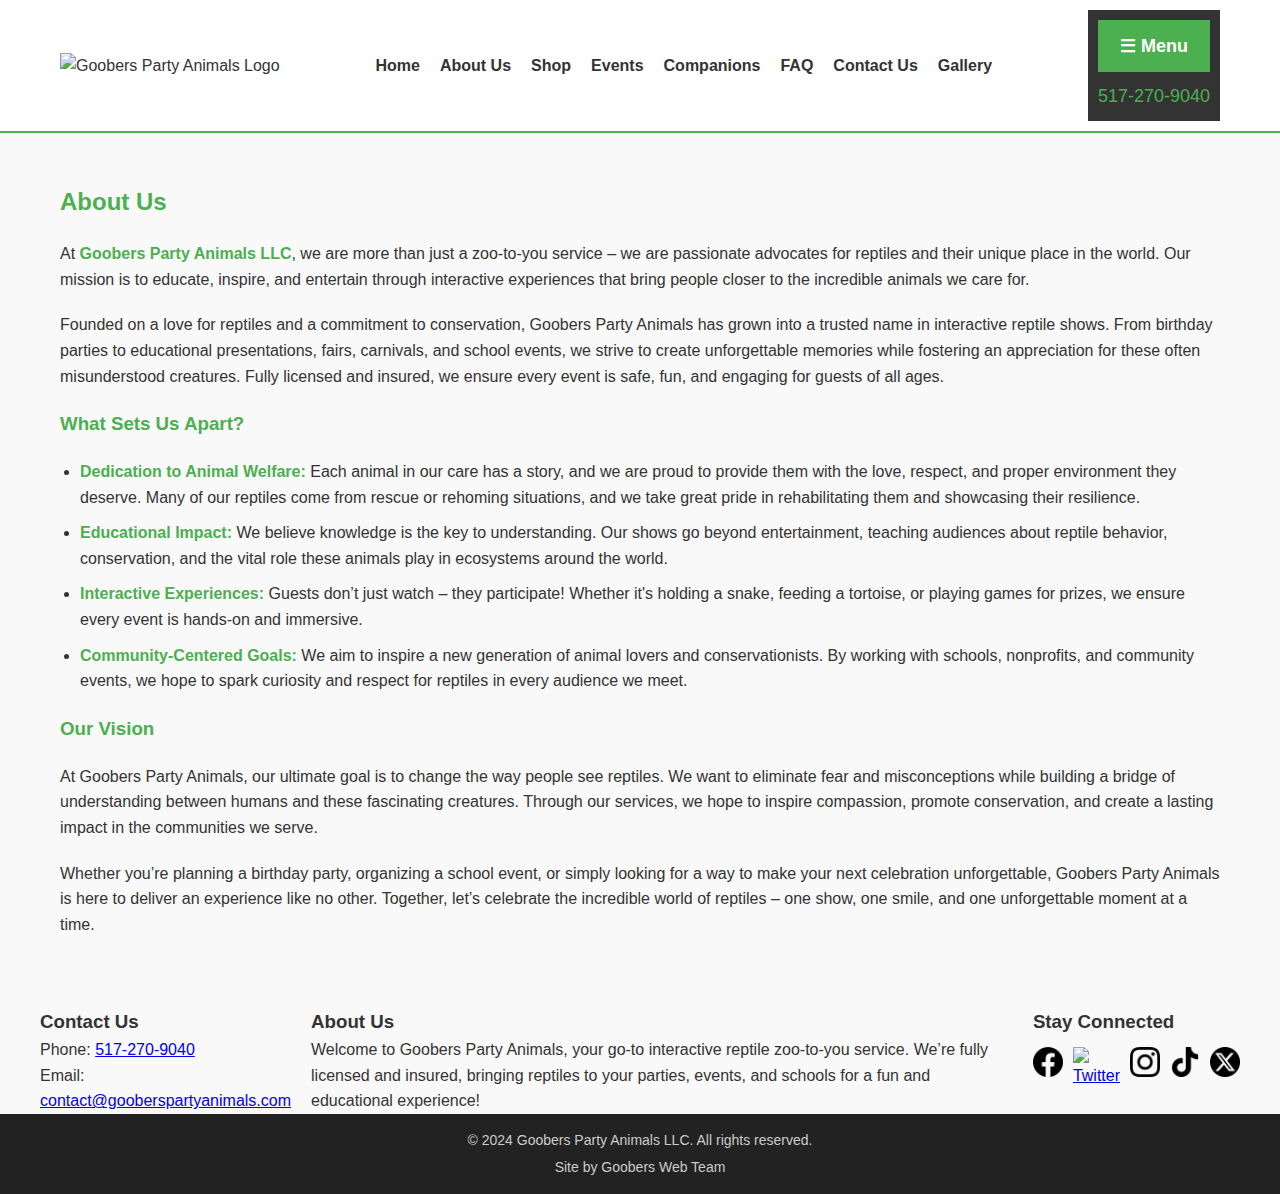
==== about.html @ 2cecf3d5 "Mobile navigation update" ====
<!DOCTYPE html>
<html lang="en">
<head>
  <meta charset="UTF-8">
  <meta name="viewport" content="width=device-width, initial-scale=1.0">
  <title>Goobers Party Animals</title>
  <link rel="stylesheet" href="assets/css/styles.css">
</head>
<body>

  <!-- Header Section -->
<header>
  <div class="container"> <!-- Open container for both desktop and mobile -->
    <div class="logo">
      <img src="assets/images/banner.png" alt="Goobers Party Animals Logo" class="banner">
    </div>
    <nav class="desktop-nav">
      <ul>
        <li><a href="index.html">Home</a></li>
        <li><a href="about.html">About Us</a></li>
        <li><a href="shop.html">Shop</a></li>
        <li><a href="events.html">Events</a></li>
        <li><a href="companions.html">Companions</a></li>
        <li><a href="faq.html">FAQ</a></li>
        <li><a href="contact.html">Contact Us</a></li>
        <li><a href="gallery.html">Gallery</a></li>
      </ul>
    </nav>
    <!-- Mobile Navigation -->
	  <nav id="navigation" class="navigation">
		<button class="menu-button" onclick="toggleMenu()">☰ Menu</button>
		<ul id="menu" class="menu">
		  <li class="menu-item">
			<a href="index.html">Home</a>
		  </li>
		  <li class="menu-item">
			<a href="about.html">About</a>
		  </li>
		  <li class="menu-item">
			<a href="shop.html">Shop</a>
		  </li>
		  <li class="menu-item">
			<a href="events.html">Events</a>
		  </li>
		  <li class="menu-item">
			<a href="companions.html">Companions</a>
		  </li>
		  <li class="menu-item">
			<a href="faq.html">FAQ</a>
		  </li>
		  <li class="menu-item">
			<a href="contact.html">Contact Us</a>
		  </li>
		</ul>
		<div class="static-phone">
		  <p><a href="tel:517-270-9040">517-270-9040</a></p>
		</div>
	  </nav>
  </div> <!-- Close container here -->
</header>

  <!-- Main Content Section -->
  <main>
	<section id="about-us" class="about-section">
	  <div class="container">
		<h2>About Us</h2>
		<p>
		  At <strong>Goobers Party Animals LLC</strong>, we are more than just a zoo-to-you service – we are passionate advocates for reptiles and their unique place in the world. Our mission is to educate, inspire, and entertain through interactive experiences that bring people closer to the incredible animals we care for.
		</p>
		<p>
		  Founded on a love for reptiles and a commitment to conservation, Goobers Party Animals has grown into a trusted name in interactive reptile shows. From birthday parties to educational presentations, fairs, carnivals, and school events, we strive to create unforgettable memories while fostering an appreciation for these often misunderstood creatures. Fully licensed and insured, we ensure every event is safe, fun, and engaging for guests of all ages.
		</p>

		<h3>What Sets Us Apart?</h3>
		<ul>
		  <li>
			<strong>Dedication to Animal Welfare:</strong> Each animal in our care has a story, and we are proud to provide them with the love, respect, and proper environment they deserve. Many of our reptiles come from rescue or rehoming situations, and we take great pride in rehabilitating them and showcasing their resilience.
		  </li>
		  <li>
			<strong>Educational Impact:</strong> We believe knowledge is the key to understanding. Our shows go beyond entertainment, teaching audiences about reptile behavior, conservation, and the vital role these animals play in ecosystems around the world.
		  </li>
		  <li>
			<strong>Interactive Experiences:</strong> Guests don’t just watch – they participate! Whether it's holding a snake, feeding a tortoise, or playing games for prizes, we ensure every event is hands-on and immersive.
		  </li>
		  <li>
			<strong>Community-Centered Goals:</strong> We aim to inspire a new generation of animal lovers and conservationists. By working with schools, nonprofits, and community events, we hope to spark curiosity and respect for reptiles in every audience we meet.
		  </li>
		</ul>

		<h3>Our Vision</h3>
		<p>
		  At Goobers Party Animals, our ultimate goal is to change the way people see reptiles. We want to eliminate fear and misconceptions while building a bridge of understanding between humans and these fascinating creatures. Through our services, we hope to inspire compassion, promote conservation, and create a lasting impact in the communities we serve.
		</p>
		<p>
		  Whether you’re planning a birthday party, organizing a school event, or simply looking for a way to make your next celebration unforgettable, Goobers Party Animals is here to deliver an experience like no other. Together, let’s celebrate the incredible world of reptiles – one show, one smile, and one unforgettable moment at a time.
		</p>
	  </div>
	</section>
  </main>

  <!-- Footer Section -->
  <footer>
	<div class="footer-container">
      <!-- Contact Section -->
      <div class="footer-section">
        <h3>Contact Us</h3>
        <p>Phone: <a href="tel:517-270-9040">517-270-9040</a></p>
        <p>Email: <a href="mailto:contact@gooberspartyanimals.com">contact@gooberspartyanimals.com</a></p>
      </div>

      <!-- About Us Section -->
      <div class="footer-section">
        <h3>About Us</h3>
        <p>Welcome to Goobers Party Animals, your go-to interactive reptile zoo-to-you service. We’re fully licensed and insured, bringing reptiles to your parties, events, and schools for a fun and educational experience!</p>
      </div>

      <!-- Stay Connected Section -->
      <div class="footer-section">
        <h3>Stay Connected</h3>
        <div class="social-icons">
          <a href="https://www.facebook.com/yourpage" target="_blank"><img src="assets/icons/facebook-icon.png" alt="Facebook"></a>
          <a href="https://www.twitter.com/yourpage" target="_blank"><img src="assets/icons/twitter-icon.png" alt="Twitter"></a>
          <a href="https://www.instagram.com/yourpage" target="_blank"><img src="assets/icons/instagram-icon.png" alt="Instagram"></a>
          <a href="https://www.tiktok.com/@yourpage" target="_blank"><img src="assets/icons/tiktok-icon.png" alt="TikTok"></a>
          <a href="https://www.x.com/yourpage" target="_blank"><img src="assets/icons/x-icon.png" alt="X"></a>
        </div>
      </div>
    </div>

    <div class="footer-bottom">
      <p>&copy; 2024 Goobers Party Animals LLC. All rights reserved.</p>
      <p>Site by Goobers Web Team</p>
    </div>
  </footer>

  <script src="assets/js/scripts.js"></script>
</body>
</html>
---- assets/css/styles.css ----
/* Reset and Global Styles */
* {
  margin: 0;
  padding: 0;
  box-sizing: border-box;
  font-family: Arial, sans-serif;
}

body {
  background-color: #f9f9f9;
  color: #333;
  line-height: 1.6;
}

/* Container for Centered Content */
.container {
  max-width: 1200px;
  margin: 0 auto;
  padding: 0 20px;
}

/* Header Styling */
header {
  background-color: #fff;
  border-bottom: 2px solid #4CAF50;
  padding: 10px 0;
}

header .container {
  display: flex;
  align-items: center;
  justify-content: space-between;
}

.logo img {
  max-width: 80%; /* Logo takes 80% of mobile screen */
  max-width: 400px; /* Optional limit */
}

/* Desktop Navigation */
.desktop-nav ul {
  list-style: none;
  display: flex;
  gap: 20px;
}

.desktop-nav a {
  text-decoration: none;
  color: #333;
  font-weight: bold;
}

.desktop-nav a:hover {
  color: #4CAF50;
}









/* Mobile Navigation Styling */
.navigation {
  background-color: #333; /* Dark background for the menu */
  color: #fff;
  padding: 10px;
  position: relative;
}

.menu-button {
  font-size: 18px;
  background-color: #4CAF50; /* Goobers green */
  color: #fff;
  border: none;
  padding: 15px 20px;
  cursor: pointer;
  display: block;
  width: 100%;
  text-align: center;
  font-weight: bold;
}

.menu-button:hover {
  background-color: #45a049; /* Slightly darker green */
}

/* Dropdown Mobile Menu Styling */
.menu {
  display: none; /* Initially hidden */
  list-style: none;
  margin: 0;
  padding: 0;
  overflow: hidden;
  transition: max-height 0.3s ease; /* Smooth growth animation */
  max-height: 0; /* Hidden state */
}

.menu-item {
  border-bottom: 1px solid #555; /* Separator for items */
}

.menu-item a {
  display: block;
  color: #fff; /* Text color */
  text-decoration: none;
  padding: 10px 15px;
  font-size: 16px;
}

.menu-item a:hover {
  background-color: #4CAF50; /* Highlight background */
  color: #fff;
}

/* Static Phone Section */
.static-phone {
  text-align: center;
  margin-top: 10px;
  color: #4CAF50; /* Goobers green */
}

.static-phone a {
  font-size: 18px;
  color: #4CAF50;
  text-decoration: none;
}

.static-phone a:hover {
  text-decoration: underline;
}

/* Responsive Styles */
@media (max-width: 768px) {
  .desktop-nav {
    display: none; /* Hide desktop menu on mobile */
  }

  .menu {
    display: flex; /* Show menu on mobile */
    flex-direction: column;
  }

  .menu-item {
    text-align: center;
  }

  .menu-button {
    width: 100%; /* Full-width button */
  }
}






/* Footer Styling */
.dark-footer {
  background-color: #333; /* Dark gray background */
  color: #fff; /* White text */
  padding: 40px 0;
}

.footer-container {
  display: flex;
  justify-content: space-between; /* Space out columns */
  gap: 20px; /* Add spacing between columns */
  max-width: 1200px;
  margin: 0 auto; /* Center align */
}

.footer-column {
  flex: 1; /* Equal width for columns */
  min-width: 200px; /* Prevent columns from shrinking too small */
}

.footer-column h3 {
  color: #4CAF50; /* Goobers green theme */
  margin-bottom: 15px;
}

.footer-column p {
  margin: 0 0 10px; /* Add spacing between paragraphs */
  line-height: 1.6;
}

.footer-column a {
  color: #4CAF50; /* Goobers green theme */
  text-decoration: none;
}

.footer-column a:hover {
  text-decoration: underline;
}

/* Social Icons */
.social-icons {
  display: flex;
  gap: 10px;
  margin-top: 10px;
}

.social-icons a img {
  width: 30px; /* Icon size */
  height: 30px;
}

/* Footer Bottom */
.footer-bottom {
  background-color: #222; /* Slightly darker gray */
  color: #ccc;
  text-align: center;
  padding: 10px 0;
  font-size: 14px;
}

.footer-bottom p {
  margin: 5px 0;
}

.footer-bottom a {
  color: #4CAF50;
  text-decoration: none;
}

.footer-bottom a:hover {
  text-decoration: underline;
}

/* Responsive Styles */
@media (max-width: 768px) {
  .footer-container {
    flex-direction: column; /* Stack columns vertically */
    text-align: center; /* Center-align text */
  }

  .social-icons {
    justify-content: center; /* Center icons */
  }
}












/* Packages Section */
.packages-section {
  background-color: #f9f9f9;
  padding: 50px 20px;
  text-align: center;
}

.packages-section h2 {
  color: #4CAF50;
  margin-bottom: 20px;
}

.packages-section p {
  color: #333;
  margin-bottom: 20px;
}

/* Packages Container */
.packages-container {
  display: flex;
  flex-wrap: wrap;
  justify-content: center;
  gap: 20px;
}

/* Package Card */
.package-card {
  background-color: #fff;
  border: 1px solid #ddd;
  border-radius: 10px;
  padding: 20px;
  width: 300px;
  text-align: left;
  box-shadow: 0 4px 6px rgba(0, 0, 0, 0.1);
  position: relative;
}

.package-card h3 {
  color: #4CAF50;
  margin-bottom: 10px;
}

.package-card .price {
  font-size: 24px;
  font-weight: bold;
  color: #333;
  margin: 15px 0;
}

.package-card .book-now {
  background-color: #4CAF50;
  color: #fff;
  border: none;
  padding: 10px 15px;
  border-radius: 5px;
  cursor: pointer;
}

.package-card .book-now:hover {
  background-color: #45a049;
}

/* Highlight Popular Package */
.package-card.popular {
  border: 2px solid #4CAF50;
}

.package-card .badge {
  background-color: #4CAF50;
  color: #fff;
  position: absolute;
  top: -10px;
  left: -10px;
  padding: 5px 10px;
  font-size: 12px;
  font-weight: bold;
  border-radius: 5px;
}

/* Additional Info */
.additional-info {
  margin-top: 30px;
  text-align: left;
}

.additional-info h3 {
  color: #4CAF50;
}

.additional-info ul {
  list-style: disc;
  padding-left: 20px;
  margin-bottom: 20px;
}

.additional-info .note {
  font-size: 14px;
  color: #888;
  margin-bottom: 10px;
}

.additional-info a {
  color: #4CAF50;
  text-decoration: none;
}

.additional-info a:hover {
  text-decoration: underline;
}









/* Companions Section */
.companions-section {
  padding: 50px 20px;
  background-color: #f9f9f9;
  text-align: center;
}

.companions-section h2 {
  color: #4CAF50;
  margin-bottom: 20px;
}

.companions-section p {
  margin-bottom: 30px;
  color: #555;
}

/* Companions Grid */
.companions-grid {
  display: grid;
  grid-template-columns: repeat(auto-fit, minmax(300px, 1fr));
  gap: 20px;
}

/* Companion Card */
.companion-card {
  perspective: 1000px;
}

.card-inner {
  position: relative;
  width: 100%;
  padding-top: 100%; /* Ensures cards are square */
  transform-style: preserve-3d;
  transition: transform 0.6s;
}

.companion-card:hover .card-inner {
  transform: rotateY(180deg);
}

/* Card Front and Back */
.card-front, .card-back {
  position: absolute;
  top: 0;
  left: 0;
  right: 0;
  bottom: 0;
  backface-visibility: hidden;
  display: flex;
  flex-direction: column;
  align-items: center;
  justify-content: center;
  padding: 20px;
  border-radius: 10px;
  background-color: #fff;
  box-shadow: 0 4px 6px rgba(0, 0, 0, 0.1);
}

.card-front img {
  max-width: 100%;
  border-radius: 10px;
  margin-bottom: 15px;
}

.card-front h3, .card-back h3 {
  margin: 10px 0;
  color: #4CAF50;
}

.card-back {
  transform: rotateY(180deg);
}

.card-back p {
  font-size: 14px;
  color: #555;
  line-height: 1.5;
}




/* FAQ Section Styling */
.faq-section {
  padding: 50px 20px;
  background-color: #fff;
  color: #333;
}

.faq-section h2 {
  color: #4CAF50;
  text-align: center;
  margin-bottom: 30px;
}

.faq-item {
  margin-bottom: 20px;
  border-bottom: 1px solid #ddd;
  padding-bottom: 15px;
}

.faq-item h3 {
  color: #4CAF50;
  font-size: 18px;
  margin-bottom: 10px;
}

.faq-item p {
  font-size: 16px;
  line-height: 1.6;
}

.faq-item a {
  color: #4CAF50;
  text-decoration: none;
}

.faq-item a:hover {
  text-decoration: underline;
}




/* About Section */
.about-section {
  padding: 50px 20px;
  background-color: #f9f9f9;
  color: #333;
  line-height: 1.6;
}

.about-section h2, .about-section h3 {
  color: #4CAF50;
  margin-bottom: 20px;
}

.about-section p {
  margin-bottom: 20px;
  font-size: 16px;
}

.about-section ul {
  list-style-type: disc;
  padding-left: 20px;
  margin-bottom: 20px;
}

.about-section ul li {
  margin-bottom: 10px;
}

.about-section strong {
  color: #4CAF50;
}

.container {
  max-width: 1200px;
  margin: 0 auto;
  padding: 0 20px;
}
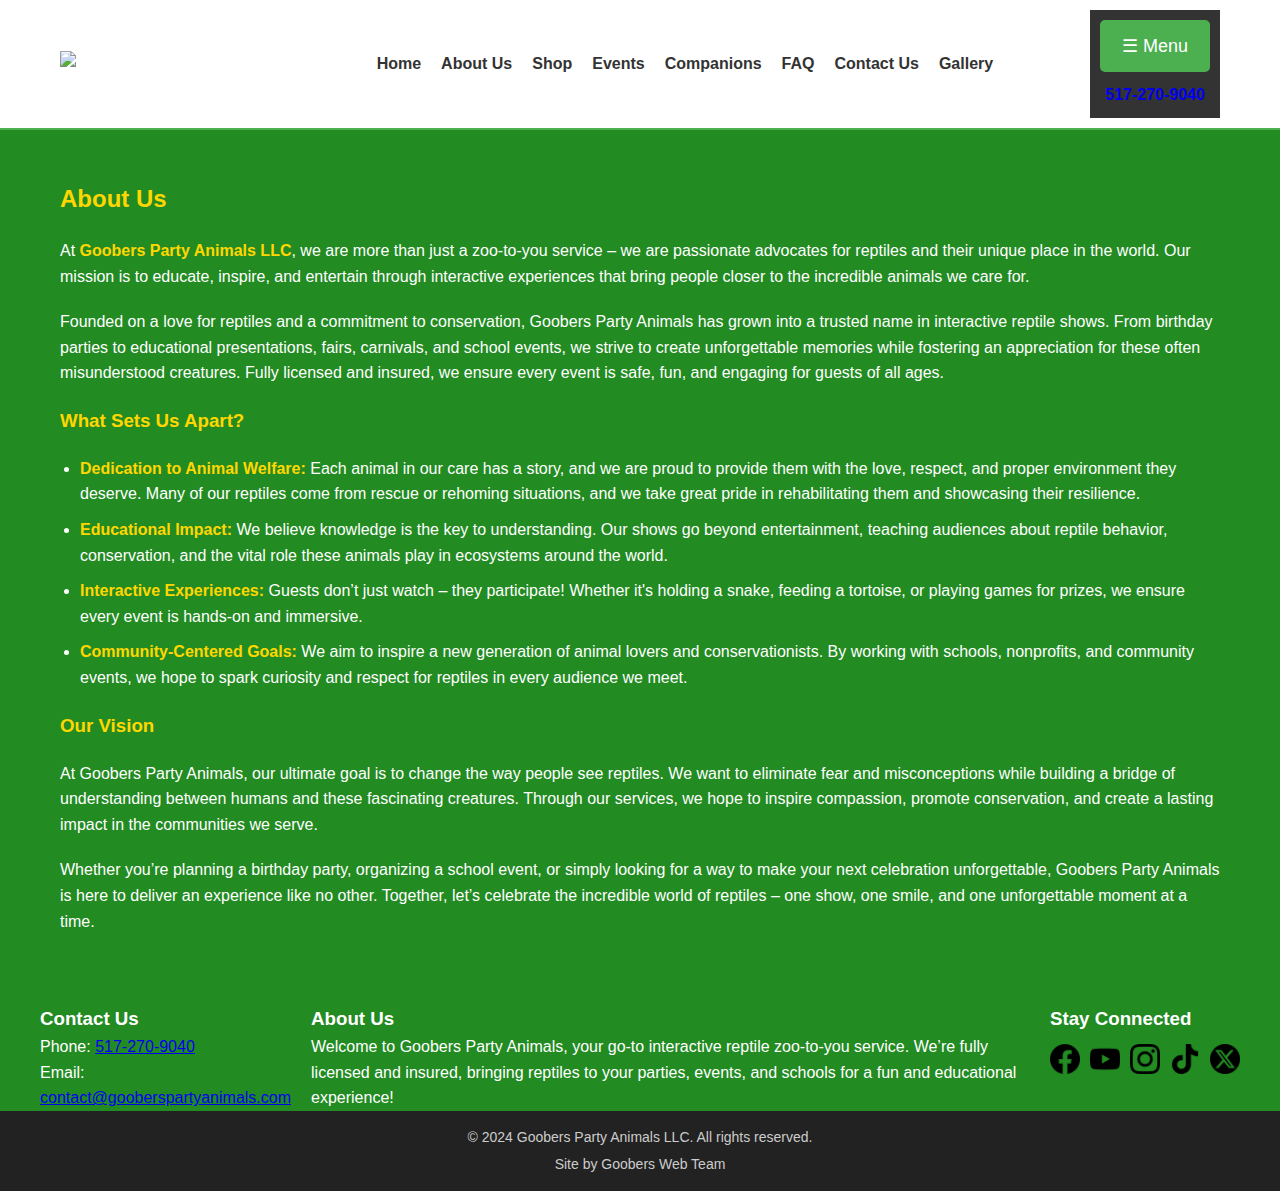
==== commit 7320166b: "updated youtube and removed extra button" ====
--- a/about.html
+++ b/about.html
@@ -119,7 +119,7 @@
         <h3>Stay Connected</h3>
         <div class="social-icons">
           <a href="https://www.facebook.com/yourpage" target="_blank"><img src="assets/icons/facebook-icon.png" alt="Facebook"></a>
-          <a href="https://www.twitter.com/yourpage" target="_blank"><img src="assets/icons/twitter-icon.png" alt="Twitter"></a>
+          <a href="https://www.youtube.com/yourpage" target="_blank"><img src="assets/icons/youtube-icon.png" alt="youtube"></a>
           <a href="https://www.instagram.com/yourpage" target="_blank"><img src="assets/icons/instagram-icon.png" alt="Instagram"></a>
           <a href="https://www.tiktok.com/@yourpage" target="_blank"><img src="assets/icons/tiktok-icon.png" alt="TikTok"></a>
           <a href="https://www.x.com/yourpage" target="_blank"><img src="assets/icons/x-icon.png" alt="X"></a>
--- a/assets/css/styles.css
+++ b/assets/css/styles.css
@@ -7,8 +7,8 @@
 }
 
 body {
-  background-color: #f9f9f9;
-  color: #333;
+  background-color: #228B22; /* Forest green background */
+  color: #fff; /* White text */
   line-height: 1.6;
 }
 
@@ -17,12 +17,13 @@
   max-width: 1200px;
   margin: 0 auto;
   padding: 0 20px;
+  background-color: transparent; /* Matches the body background */
 }
 
 /* Header Styling */
 header {
-  background-color: #fff;
-  border-bottom: 2px solid #4CAF50;
+  background-color: #fff; /* White header for contrast */
+  border-bottom: 2px solid #4CAF50; /* Green accent */
   padding: 10px 0;
 }
 
@@ -34,40 +35,58 @@
 
 .logo img {
   max-width: 80%; /* Logo takes 80% of mobile screen */
-  max-width: 400px; /* Optional limit */
+  max-width: 400px; /* Optional limit for desktop screens */
 }
 
 /* Desktop Navigation */
 .desktop-nav ul {
   list-style: none;
   display: flex;
-  gap: 20px;
+  gap: 20px; /* Space between menu items */
+  margin: 0;
 }
 
 .desktop-nav a {
   text-decoration: none;
-  color: #333;
+  color: #333; /* Neutral text color for contrast */
   font-weight: bold;
+  transition: color 0.3s ease; /* Smooth color transition */
 }
 
 .desktop-nav a:hover {
-  color: #4CAF50;
-}
-
-
-
-
-
-
-
-
-
-/* Mobile Navigation Styling */
+  color: #4CAF50; /* Goobers green theme on hover */
+}
+
+/* Mobile-Specific Adjustments */
+@media (max-width: 768px) {
+  header .container {
+    flex-direction: column; /* Stack logo and menu vertically */
+    align-items: center; /* Center align content */
+  }
+
+  .logo img {
+    max-width: 90%; /* Allow logo to expand slightly on smaller screens */
+  }
+
+  .desktop-nav {
+    display: none; /* Hide desktop navigation on mobile */
+  }
+}
+
+
+
+
+
+
+
+
+
+/* Mobile Navigation Styles */
 .navigation {
-  background-color: #333; /* Dark background for the menu */
-  color: #fff;
+  background-color: #333; /* Dark background */
   padding: 10px;
   position: relative;
+  color: #fff;
 }
 
 .menu-button {
@@ -76,56 +95,61 @@
   color: #fff;
   border: none;
   padding: 15px 20px;
+  text-align: center;
+  width: 100%; /* Full width for mobile */
   cursor: pointer;
-  display: block;
-  width: 100%;
-  text-align: center;
-  font-weight: bold;
+  border-radius: 5px; /* Rounded corners for a polished look */
 }
 
 .menu-button:hover {
-  background-color: #45a049; /* Slightly darker green */
-}
-
-/* Dropdown Mobile Menu Styling */
+  background-color: #45a049; /* Slightly darker green on hover */
+}
+
+/* Menu */
 .menu {
-  display: none; /* Initially hidden */
+  overflow: hidden; /* Required for smooth animation */
   list-style: none;
   margin: 0;
   padding: 0;
-  overflow: hidden;
-  transition: max-height 0.3s ease; /* Smooth growth animation */
-  max-height: 0; /* Hidden state */
+  max-height: 0; /* Initially collapsed */
+  transition: max-height 0.5s ease; /* Smooth expand/contract animation */
+  background-color: #f9f9f9; /* Light background */
+  box-shadow: 0 4px 6px rgba(0, 0, 0, 0.1); /* Subtle shadow for depth */
 }
 
 .menu-item {
-  border-bottom: 1px solid #555; /* Separator for items */
+  border-bottom: 1px solid #ccc;
+}
+
+.menu-item:last-child {
+  border-bottom: none; /* Remove border for the last item */
 }
 
 .menu-item a {
+  text-decoration: none;
+  color: #333;
+  padding: 10px;
   display: block;
-  color: #fff; /* Text color */
+  font-size: 16px;
+}
+
+.menu-item a:hover {
+  background-color: #4CAF50;
+  color: #fff;
+  border-radius: 5px; /* Rounded hover effect */
+}
+
+/* Static Phone Number */
+.static-phone {
+  margin-top: 10px;
+  text-align: center;
+  color: #4CAF50;
+  font-weight: bold;
+}
+
+.static-phone a {
   text-decoration: none;
-  padding: 10px 15px;
   font-size: 16px;
-}
-
-.menu-item a:hover {
-  background-color: #4CAF50; /* Highlight background */
-  color: #fff;
-}
-
-/* Static Phone Section */
-.static-phone {
-  text-align: center;
-  margin-top: 10px;
-  color: #4CAF50; /* Goobers green */
-}
-
-.static-phone a {
-  font-size: 18px;
-  color: #4CAF50;
-  text-decoration: none;
 }
 
 .static-phone a:hover {
@@ -141,6 +165,7 @@
   .menu {
     display: flex; /* Show menu on mobile */
     flex-direction: column;
+    width: 100%;
   }
 
   .menu-item {
@@ -149,6 +174,11 @@
 
   .menu-button {
     width: 100%; /* Full-width button */
+  }
+
+  .static-phone {
+    margin-top: 20px;
+    font-size: 18px; /* Slightly larger font for better visibility */
   }
 }
 
@@ -252,7 +282,6 @@
 
 
 
-
 /* Packages Section */
 .packages-section {
   background-color: #f9f9f9;
@@ -261,7 +290,7 @@
 }
 
 .packages-section h2 {
-  color: #4CAF50;
+  color: #4CAF50; /* Goobers green */
   margin-bottom: 20px;
 }
 
@@ -272,144 +301,26 @@
 
 /* Packages Container */
 .packages-container {
-  display: flex;
-  flex-wrap: wrap;
-  justify-content: center;
-  gap: 20px;
+  display: grid;
+  grid-template-columns: repeat(auto-fit, minmax(300px, 1fr)); /* Responsive grid layout */
+  gap: 20px; /* Spacing between cards */
 }
 
 /* Package Card */
 .package-card {
-  background-color: #fff;
-  border: 1px solid #ddd;
-  border-radius: 10px;
-  padding: 20px;
-  width: 300px;
-  text-align: left;
-  box-shadow: 0 4px 6px rgba(0, 0, 0, 0.1);
-  position: relative;
-}
-
-.package-card h3 {
-  color: #4CAF50;
-  margin-bottom: 10px;
-}
-
-.package-card .price {
-  font-size: 24px;
-  font-weight: bold;
-  color: #333;
-  margin: 15px 0;
-}
-
-.package-card .book-now {
-  background-color: #4CAF50;
-  color: #fff;
-  border: none;
-  padding: 10px 15px;
-  border-radius: 5px;
-  cursor: pointer;
-}
-
-.package-card .book-now:hover {
-  background-color: #45a049;
-}
-
-/* Highlight Popular Package */
-.package-card.popular {
-  border: 2px solid #4CAF50;
-}
-
-.package-card .badge {
-  background-color: #4CAF50;
-  color: #fff;
-  position: absolute;
-  top: -10px;
-  left: -10px;
-  padding: 5px 10px;
-  font-size: 12px;
-  font-weight: bold;
-  border-radius: 5px;
-}
-
-/* Additional Info */
-.additional-info {
-  margin-top: 30px;
-  text-align: left;
-}
-
-.additional-info h3 {
-  color: #4CAF50;
-}
-
-.additional-info ul {
-  list-style: disc;
-  padding-left: 20px;
-  margin-bottom: 20px;
-}
-
-.additional-info .note {
-  font-size: 14px;
-  color: #888;
-  margin-bottom: 10px;
-}
-
-.additional-info a {
-  color: #4CAF50;
-  text-decoration: none;
-}
-
-.additional-info a:hover {
-  text-decoration: underline;
-}
-
-
-
-
-
-
-
-
-
-/* Companions Section */
-.companions-section {
-  padding: 50px 20px;
-  background-color: #f9f9f9;
-  text-align: center;
-}
-
-.companions-section h2 {
-  color: #4CAF50;
-  margin-bottom: 20px;
-}
-
-.companions-section p {
-  margin-bottom: 30px;
-  color: #555;
-}
-
-/* Companions Grid */
-.companions-grid {
-  display: grid;
-  grid-template-columns: repeat(auto-fit, minmax(300px, 1fr));
-  gap: 20px;
-}
-
-/* Companion Card */
-.companion-card {
-  perspective: 1000px;
+  perspective: 1000px; /* Enables 3D flip effect */
 }
 
 .card-inner {
   position: relative;
   width: 100%;
-  padding-top: 100%; /* Ensures cards are square */
+  padding-top: 100%; /* Ensures square cards */
   transform-style: preserve-3d;
-  transition: transform 0.6s;
-}
-
-.companion-card:hover .card-inner {
-  transform: rotateY(180deg);
+  transition: transform 0.6s ease; /* Smooth flip animation */
+}
+
+.package-card:hover .card-inner {
+  transform: rotateY(180deg); /* Flips card on hover */
 }
 
 /* Card Front and Back */
@@ -419,7 +330,127 @@
   left: 0;
   right: 0;
   bottom: 0;
-  backface-visibility: hidden;
+  backface-visibility: hidden; /* Hides back side */
+  display: flex;
+  flex-direction: column;
+  align-items: center;
+  justify-content: center;
+  padding: 20px;
+  border-radius: 10px;
+  background-color: #fff; /* White background */
+  box-shadow: 0 4px 6px rgba(0, 0, 0, 0.1); /* Subtle shadow for depth */
+  border: 1px solid #ddd; /* Light border */
+}
+
+.card-front {
+  text-align: center;
+}
+
+.card-front h3 {
+  color: #4CAF50; /* Goobers green */
+  margin-bottom: 10px;
+  font-size: 20px;
+}
+
+.card-front .price {
+  font-size: 24px;
+  font-weight: bold;
+  color: #333; /* Neutral dark font color */
+}
+
+.card-front .popular {
+  background-color: #4CAF50;
+  color: #fff;
+  padding: 5px 10px;
+  border-radius: 5px;
+  margin-top: 10px;
+}
+
+.card-back {
+  transform: rotateY(180deg); /* Flip back face */
+  text-align: center;
+}
+
+.card-back p {
+  font-size: 14px;
+  color: #555;
+  line-height: 1.5;
+  margin-bottom: 15px;
+}
+
+.card-back .book-now {
+  background-color: #4CAF50;
+  color: #fff;
+  border: none;
+  padding: 10px 15px;
+  border-radius: 5px;
+  cursor: pointer;
+  font-size: 16px;
+}
+
+.card-back .book-now:hover {
+  background-color: #45a049; /* Slightly darker green */
+}
+
+
+
+
+
+
+
+
+
+
+
+/* Companions Section */
+.companions-section {
+  padding: 50px 20px;
+  background-color: #f9f9f9;
+  text-align: center;
+}
+
+.companions-section h2 {
+  color: #4CAF50; /* Goobers green */
+  margin-bottom: 20px;
+}
+
+.companions-section p {
+  margin-bottom: 30px;
+  color: #555;
+}
+
+/* Companions Grid */
+.companions-grid {
+  display: grid;
+  grid-template-columns: repeat(auto-fit, minmax(300px, 1fr)); /* Adjusts layout responsively */
+  gap: 20px; /* Adds spacing between cards */
+}
+
+/* Companion Card */
+.companion-card {
+  perspective: 1000px; /* Enables 3D flip effect */
+}
+
+.card-inner {
+  position: relative;
+  width: 100%;
+  padding-top: 100%; /* Ensures cards are square */
+  transform-style: preserve-3d; /* Maintains 3D context */
+  transition: transform 0.6s; /* Smooth flip animation */
+}
+
+.companion-card:hover .card-inner {
+  transform: rotateY(180deg); /* Flips card on hover */
+}
+
+/* Card Front and Back */
+.card-front, .card-back {
+  position: absolute;
+  top: 0;
+  left: 0;
+  right: 0;
+  bottom: 0;
+  backface-visibility: hidden; /* Hides back face when not flipped */
   display: flex;
   flex-direction: column;
   align-items: center;
@@ -427,109 +458,132 @@
   padding: 20px;
   border-radius: 10px;
   background-color: #fff;
-  box-shadow: 0 4px 6px rgba(0, 0, 0, 0.1);
+  border: 6px solid #4CAF50; /* Semi-thick border (3% of the card) in Goobers green */
+  box-shadow: 0 4px 6px rgba(0, 0, 0, 0.1); /* Adds slight shadow for depth */
+  overflow: hidden; /* Ensures content stays within the card boundaries */
 }
 
 .card-front img {
-  max-width: 100%;
-  border-radius: 10px;
-  margin-bottom: 15px;
+  max-width: 100%; /* Keeps image responsive */
+  border-radius: 5px; /* Smooth corners for images */
+  margin-bottom: 15px; /* Spacing below the image */
 }
 
 .card-front h3, .card-back h3 {
   margin: 10px 0;
-  color: #4CAF50;
+  color: #4CAF50; /* Goobers green */
 }
 
 .card-back {
-  transform: rotateY(180deg);
+  transform: rotateY(180deg); /* Flips the back side */
 }
 
 .card-back p {
-  font-size: 14px;
-  color: #555;
-  line-height: 1.5;
-}
+  font-size: 14px; /* Smaller, readable text */
+  color: #555; /* Neutral text color */
+  line-height: 1.5; /* Improves readability */
+}
+
+/* Responsive Styling for Smaller Screens */
+@media (max-width: 768px) {
+  .companion-card {
+    width: 200px;
+    height: 280px;
+  }
+  .card-front, .card-back {
+    padding: 15px; /* Adjust padding for smaller screens */
+    font-size: 12px; /* Slightly smaller text size */
+  }
+}
+
+
+
+
+
 
 
 
 
 /* FAQ Section Styling */
 .faq-section {
-  padding: 50px 20px;
-  background-color: #fff;
-  color: #333;
+  padding: 50px 20px;               /* Adds spacing */
+  background-color: #228B22;       /* Forest green background */
+  color: #fff;                     /* White text */
 }
 
 .faq-section h2 {
-  color: #4CAF50;
-  text-align: center;
+  color: #FFD700;                  /* Gold color for headings */
+  text-align: center;              /* Center align heading */
   margin-bottom: 30px;
 }
 
 .faq-item {
-  margin-bottom: 20px;
-  border-bottom: 1px solid #ddd;
+  margin-bottom: 20px;             /* Spacing between FAQ items */
+  border-bottom: 1px solid #555;   /* Subtle border for separation */
   padding-bottom: 15px;
 }
 
 .faq-item h3 {
-  color: #4CAF50;
+  color: #FFD700;                  /* Gold color for questions */
   font-size: 18px;
   margin-bottom: 10px;
 }
 
 .faq-item p {
   font-size: 16px;
-  line-height: 1.6;
+  line-height: 1.6;                /* Improves readability */
+  color: #fff;                     /* White text for answers */
 }
 
 .faq-item a {
-  color: #4CAF50;
+  color: #FFD700;                  /* Gold color for links */
   text-decoration: none;
 }
 
 .faq-item a:hover {
-  text-decoration: underline;
-}
+  text-decoration: underline;      /* Underline links on hover */
+}
+
 
 
 
 
 /* About Section */
 .about-section {
-  padding: 50px 20px;
-  background-color: #f9f9f9;
-  color: #333;
-  line-height: 1.6;
+  padding: 50px 20px;               /* Adds spacing */
+  background-color: #228B22;        /* Forest green background */
+  color: #fff;                      /* White text */
+  line-height: 1.6;                 /* Improves readability */
 }
 
 .about-section h2, .about-section h3 {
-  color: #4CAF50;
+  color: #FFD700;                   /* Gold color for headings */
   margin-bottom: 20px;
 }
 
 .about-section p {
-  margin-bottom: 20px;
-  font-size: 16px;
+  margin-bottom: 20px;              /* Spacing between paragraphs */
+  font-size: 16px;                  /* Font size for readability */
 }
 
 .about-section ul {
-  list-style-type: disc;
-  padding-left: 20px;
-  margin-bottom: 20px;
+  list-style-type: disc;            /* Bullet points */
+  padding-left: 20px;               /* Indentation for list items */
+  margin-bottom: 20px;              /* Spacing below the list */
 }
 
 .about-section ul li {
-  margin-bottom: 10px;
+  margin-bottom: 10px;              /* Spacing between list items */
+  color: #fff;                      /* White text for list items */
 }
 
 .about-section strong {
-  color: #4CAF50;
-}
-
+  color: #FFD700;                   /* Gold for emphasis */
+}
+
+/* Container for Central Alignment */
 .container {
-  max-width: 1200px;
-  margin: 0 auto;
-  padding: 0 20px;
-}
+  max-width: 1200px;                /* Sets max width */
+  margin: 0 auto;                   /* Centers container */
+  padding: 0 20px;                  /* Adds side padding */
+}
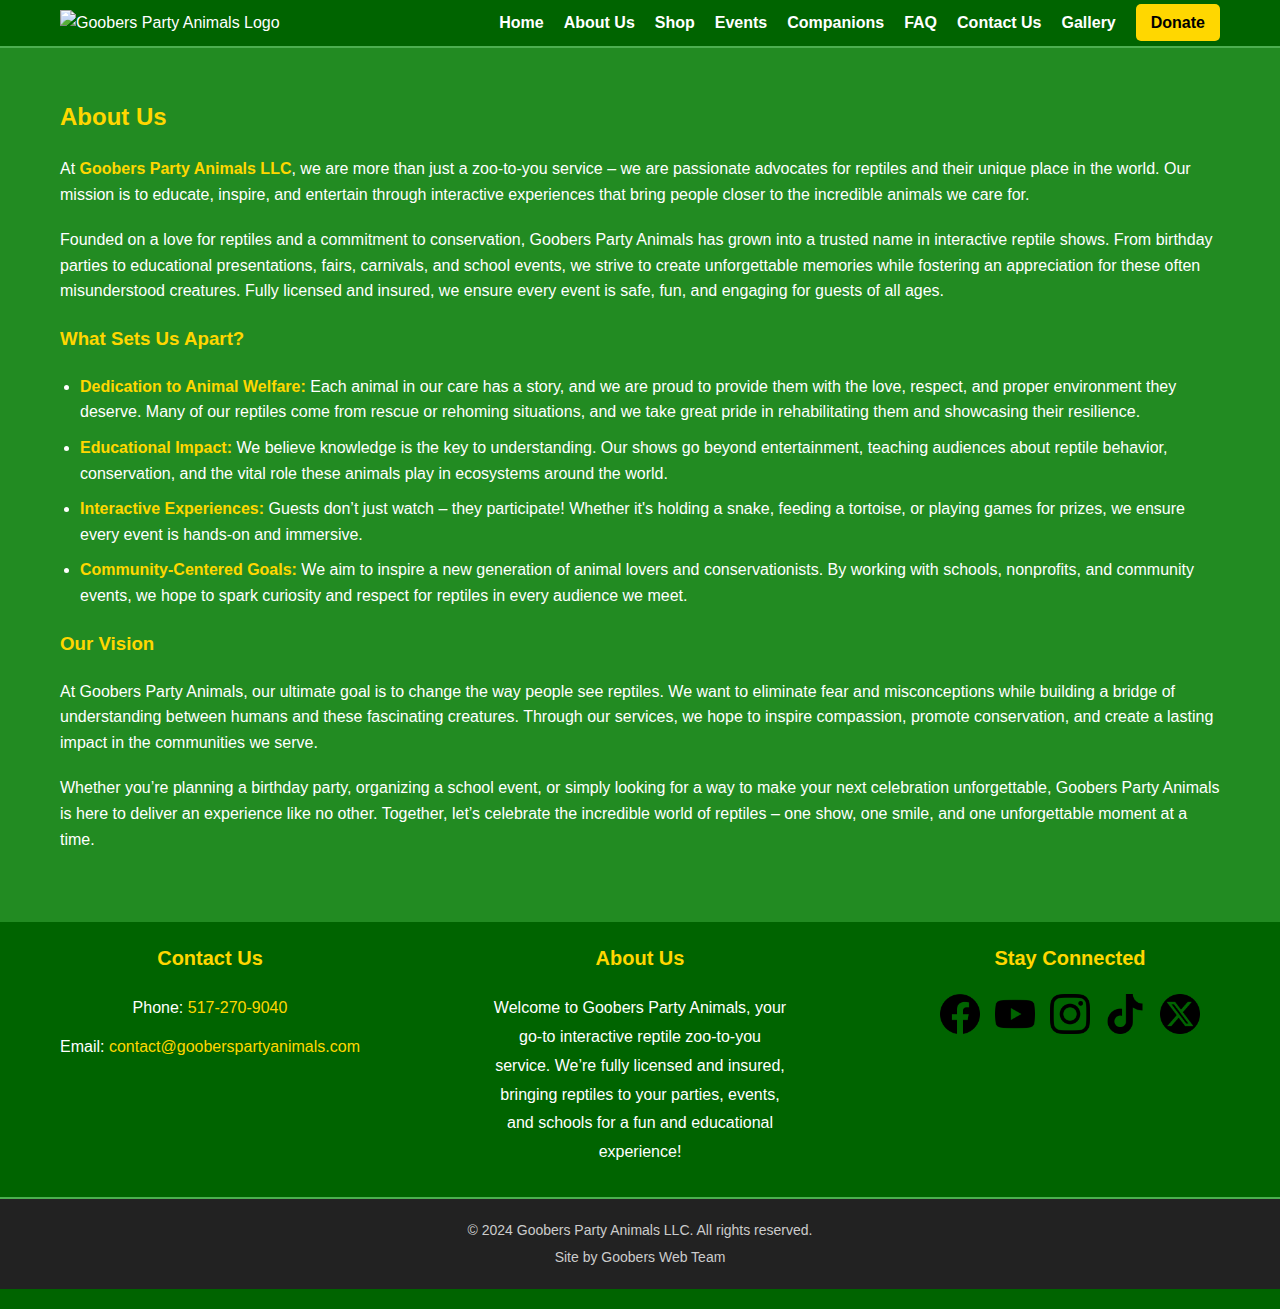
==== commit c73c289e: "updated header/footer/donate button" ====
--- a/about.html
+++ b/about.html
@@ -24,6 +24,7 @@
         <li><a href="faq.html">FAQ</a></li>
         <li><a href="contact.html">Contact Us</a></li>
         <li><a href="gallery.html">Gallery</a></li>
+		<li><a href="donate.html" class="donate-button">Donate</a></li>
       </ul>
     </nav>
     <!-- Mobile Navigation -->
@@ -50,6 +51,9 @@
 		  </li>
 		  <li class="menu-item">
 			<a href="contact.html">Contact Us</a>
+		  </li>
+		  <li class="menu-item">
+			<a href="donate.html" class="donate-button">Donate</a>
 		  </li>
 		</ul>
 		<div class="static-phone">
--- a/assets/css/styles.css
+++ b/assets/css/styles.css
@@ -18,6 +18,7 @@
   margin: 0 auto;
   padding: 0 20px;
   background-color: transparent; /* Matches the body background */
+  color: inherit; /* Inherit text color */
 }
 
 /* Header Styling */
@@ -81,12 +82,433 @@
 
 
 
+
+/* Hero Section (Scrolling Banner) */
+#hero-banner {
+  position: relative;
+  width: 100%;
+  overflow: hidden;
+}
+
+/* Swiper Container */
+.swiper-container {
+  width: 100%;
+  height: 100%;
+}
+
+/* Swiper Slide for Hero Banner */
+.hero-slider .swiper-slide {
+  position: relative;
+  width: 100%;
+  height: 100vh; /* Full viewport height */
+  background-size: cover;
+  background-position: center center;
+  background-repeat: no-repeat;
+}
+
+/* Swiper Slide for Other Carousel */
+.other-carousel .swiper-slide {
+  width: 100%;
+  height: auto;
+  text-align: center;
+}
+
+.other-carousel .swiper-slide img {
+  width: 100%;
+  height: auto;
+  object-fit: cover;
+}
+
+/* Navigation Buttons (Arrows Only) */
+.swiper-button-prev,
+.swiper-button-next {
+  color: #fff;
+  width: 50px;  /* Adjust width as needed */
+  height: 50px; /* Adjust height as needed */
+  top: 50%;
+  transform: translateY(-50%);
+  background: none;
+  background-size: 50%; /* Ensure arrow icons are appropriately sized */
+  background-repeat: no-repeat;
+}
+
+.swiper-button-prev {
+  left: 10px;
+  /* Remove any background image */
+  background-image: none;
+}
+
+.swiper-button-next {
+  right: 10px;
+  /* Remove any background image */
+  background-image: none;
+}
+
+/* Remove images inside navigation buttons */
+.swiper-button-prev img,
+.swiper-button-next img {
+  display: none;
+}
+
+/* Adjust Swiper Pagination */
+.swiper-pagination {
+  bottom: 20px;
+}
+
+.swiper-pagination-bullet {
+  background-color: gray;
+  opacity: 1;
+  border-radius: 10px; /* Adjusted for new height */
+  width: 80px;  /* 20px (original width) * 4 */
+  height: 40px; /* 20px (original height) * 2 */
+  margin: 0 5px;
+}
+
+.swiper-pagination-bullet-active {
+  background-color: #4CAF50;
+}
+
+/* Responsive Adjustments */
+@media (max-width: 1200px) {
+  .banner-text h2 {
+    font-size: 36px;
+  }
+  .banner-text p {
+    font-size: 18px;
+  }
+}
+
+@media (max-width: 768px) {
+  .swiper-slide {
+    height: 500px; /* Adjust height for smaller screens */
+  }
+  .banner-text h2 {
+    font-size: 28px;
+  }
+  .banner-text p {
+    font-size: 16px;
+  }
+  .cta-button {
+    font-size: 16px;
+    padding: 12px 24px;
+  }
+}
+
+@media (max-width: 480px) {
+  .banner-text h2 {
+    font-size: 24px;
+  }
+  .banner-text p {
+    font-size: 14px;
+  }
+  .cta-button {
+    font-size: 14px;
+    padding: 10px 20px;
+  }
+}
+
+/* Media Query for Ultrawide Screens */
+@media (min-width: 1921px) {
+  .banner-text h2 {
+    font-size: 56px;
+  }
+  .banner-text p {
+    font-size: 28px;
+  }
+  .cta-button {
+    font-size: 20px;
+    padding: 18px 36px;
+  }
+}
+
+
+
+/* Reset and Global Styles */
+* {
+  margin: 0;
+  padding: 0;
+  box-sizing: border-box;
+  font-family: Arial, sans-serif;
+}
+
+/* Limit website width and center content */
+body {
+  max-width: 1920px;
+  margin: 0 auto;
+  background-color: #228B22; /* Goobers green */
+  background-image: url('assets/images/jungle-background-8k.jpg'); /* Large background image */
+  background-size: cover;
+  background-repeat: no-repeat;
+  background-attachment: fixed;
+  color: #fff;
+  line-height: 1.6;
+  overflow-x: hidden; /* Prevent horizontal scroll */
+
+/* Container for Centered Content */
+.container {
+  width: 100%;
+  padding: 0 20px;
+}
+
+/* Header Styling */
+header {
+  background-color: #006400; /* Darker green */
+  padding: 10px 0;
+}
+
+header .container {
+  display: flex;
+  align-items: center;
+  justify-content: space-between;
+}
+
+.logo img {
+  max-width: 80%; /* Logo takes 80% of mobile screen */
+  max-width: 400px; /* Optional limit for desktop screens */
+}
+
+/* Desktop Navigation */
+.desktop-nav ul {
+  list-style: none;
+  display: flex;
+  gap: 20px; /* Space between menu items */
+  margin: 0;
+}
+
+.desktop-nav a {
+  text-decoration: none;
+  color: #fff;
+  font-weight: bold;
+  transition: color 0.3s ease;
+}
+
+.desktop-nav a:hover {
+  color: #FFD700; /* Gold color on hover */
+}
+
+/* Add Donate Button in Desktop Navigation */
+.desktop-nav .donate-button {
+  background-color: #FFD700; /* Gold color */
+  color: #000;
+  padding: 10px 15px;
+  border-radius: 5px;
+  text-decoration: none;
+}
+
+.desktop-nav .donate-button:hover {
+  background-color: #FFC107;
+}
+
+/* Mobile-Specific Adjustments */
+@media (max-width: 768px) {
+  header .container {
+    flex-direction: column; /* Stack logo and menu vertically */
+    align-items: center; /* Center align content */
+  }
+
+  .logo img {
+    max-width: 90%; /* Allow logo to expand slightly on smaller screens */
+  }
+
+  .desktop-nav {
+    display: none; /* Hide desktop navigation on mobile */
+  }
+}
+
+
+
+
+
+
+
+
+
+
+/* Hero Section (Scrolling Banner) */
+#hero-banner {
+  position: relative;
+  width: 100%;
+  overflow: hidden;
+}
+
+/* Swiper Container */
+.swiper-container {
+  width: 100%;
+  height: 100%;
+}
+
+/* Swiper Slide for Hero Banner */
+.hero-slider .swiper-slide {
+  position: relative;
+  width: 100%;
+  height: 100vh; /* Full viewport height */
+  background-size: cover;
+  background-position: center center;
+  background-repeat: no-repeat;
+}
+
+/* Banner Text Styling */
+.banner-text {
+  position: absolute;
+  bottom: 20px;
+  right: 20px;
+  background-color: rgba(0, 0, 0, 0.5); /* Semi-transparent background */
+  padding: 20px;
+  border-radius: 10px;
+  max-width: 300px; /* Adjust as needed */
+}
+
+.banner-text h2,
+.banner-text p,
+.banner-text a {
+  color: #fff;
+}
+
+.banner-text a {
+  display: inline-block;
+  margin-top: 10px;
+  background-color: #4CAF50;
+  color: #fff;
+  padding: 10px 20px;
+  border-radius: 5px;
+  text-decoration: none;
+}
+
+.banner-text a:hover {
+  background-color: #45a049;
+}
+
+
+
+/* Swiper Slide for Other Carousel */
+.other-carousel .swiper-slide {
+  width: 100%;
+  height: auto;
+  text-align: center;
+}
+
+.other-carousel .swiper-slide img {
+  width: 100%;
+  height: auto;
+  object-fit: cover;
+}
+
+/* Navigation Buttons (Arrows Only) */
+.swiper-button-prev,
+.swiper-button-next {
+  color: #fff;
+  width: 50px;  /* Adjust width as needed */
+  height: 50px; /* Adjust height as needed */
+  top: 50%;
+  transform: translateY(-50%);
+  background: none;
+  background-size: 50%; /* Ensure arrow icons are appropriately sized */
+  background-repeat: no-repeat;
+}
+
+.swiper-button-prev {
+  left: 10px;
+  /* Remove any background image */
+  background-image: none;
+}
+
+.swiper-button-next {
+  right: 10px;
+  /* Remove any background image */
+  background-image: none;
+}
+
+/* Remove images inside navigation buttons */
+.swiper-button-prev img,
+.swiper-button-next img {
+  display: none;
+}
+
+/* Adjust Swiper Pagination */
+.swiper-pagination {
+  bottom: 20px;
+}
+
+.swiper-pagination-bullet {
+  background-color: gray;
+  opacity: 1;
+  border-radius: 10px; /* Adjusted for new height */
+  width: 80px;  /* 20px (original width) * 4 */
+  height: 40px; /* 20px (original height) * 2 */
+  margin: 0 5px;
+}
+
+.swiper-pagination-bullet-active {
+  background-color: #4CAF50;
+}
+
+/* Responsive Adjustments */
+@media (max-width: 1200px) {
+  .banner-text h2 {
+    font-size: 36px;
+  }
+  .banner-text p {
+    font-size: 18px;
+  }
+}
+
+@media (max-width: 768px) {
+  .swiper-slide {
+    height: 500px; /* Adjust height for smaller screens */
+  }
+  .banner-text h2 {
+    font-size: 28px;
+  }
+  .banner-text p {
+    font-size: 16px;
+  }
+  .cta-button {
+    font-size: 16px;
+    padding: 12px 24px;
+  }
+}
+
+@media (max-width: 480px) {
+  .banner-text h2 {
+    font-size: 24px;
+  }
+  .banner-text p {
+    font-size: 14px;
+  }
+  .cta-button {
+    font-size: 14px;
+    padding: 10px 20px;
+  }
+}
+
+/* Media Query for Ultrawide Screens */
+@media (min-width: 1921px) {
+  .banner-text h2 {
+    font-size: 56px;
+  }
+  .banner-text p {
+    font-size: 28px;
+  }
+  .cta-button {
+    font-size: 20px;
+    padding: 18px 36px;
+  }
+}
+
+
+
+
+
+
+
 /* Mobile Navigation Styles */
 .navigation {
-  background-color: #333; /* Dark background */
-  padding: 10px;
+  background-color: transparent; /* Match the page background */
+  padding: 10px 0;
   position: relative;
   color: #fff;
+  z-index: 1000; /* Ensures navigation stays on top */
+  text-align: center; /* Centers the menu button */
 }
 
 .menu-button {
@@ -94,27 +516,30 @@
   background-color: #4CAF50; /* Goobers green */
   color: #fff;
   border: none;
-  padding: 15px 20px;
+  padding: 15px;
   text-align: center;
-  width: 100%; /* Full width for mobile */
+  width: 80%; /* 80% width of the screen */
+  margin: 0 auto; /* Centers the button horizontally */
+  border-radius: 5px; /* Rounded corners for a polished look */
   cursor: pointer;
-  border-radius: 5px; /* Rounded corners for a polished look */
 }
 
 .menu-button:hover {
   background-color: #45a049; /* Slightly darker green on hover */
 }
 
-/* Menu */
+/* Collapsible Menu */
 .menu {
-  overflow: hidden; /* Required for smooth animation */
+  overflow: hidden;
   list-style: none;
-  margin: 0;
+  margin: 10px auto; /* Centers the menu */
   padding: 0;
-  max-height: 0; /* Initially collapsed */
-  transition: max-height 0.5s ease; /* Smooth expand/contract animation */
+  max-height: 0px; /* Initially collapsed */
+  transition: max-height 0.5s ease-out; /* Smooth expand/contract animation */
   background-color: #f9f9f9; /* Light background */
-  box-shadow: 0 4px 6px rgba(0, 0, 0, 0.1); /* Subtle shadow for depth */
+  width: 80%; /* Match the button's width */
+  border-radius: 10px; /* Smooth corners */
+  box-shadow: 0 4px 6px rgba(0, 0, 0, 0.2); /* Add shadow for better visibility */
 }
 
 .menu-item {
@@ -128,20 +553,21 @@
 .menu-item a {
   text-decoration: none;
   color: #333;
-  padding: 10px;
+  padding: 15px;
   display: block;
   font-size: 16px;
+  text-align: center; /* Center text */
 }
 
 .menu-item a:hover {
-  background-color: #4CAF50;
+  background-color: #4CAF50; /* Highlight on hover */
   color: #fff;
-  border-radius: 5px; /* Rounded hover effect */
+  border-radius: 5px;
 }
 
 /* Static Phone Number */
 .static-phone {
-  margin-top: 10px;
+  margin-top: 15px; /* Added spacing */
   text-align: center;
   color: #4CAF50;
   font-weight: bold;
@@ -159,13 +585,17 @@
 /* Responsive Styles */
 @media (max-width: 768px) {
   .desktop-nav {
-    display: none; /* Hide desktop menu on mobile */
+    display: none; /* Hide desktop navigation on mobile */
+  }
+
+  .navigation {
+    display: block; /* Show mobile navigation */
   }
 
   .menu {
-    display: flex; /* Show menu on mobile */
     flex-direction: column;
-    width: 100%;
+    width: 80%; /* Consistent with the button's width */
+    margin: 0 auto; /* Center the menu */
   }
 
   .menu-item {
@@ -173,78 +603,102 @@
   }
 
   .menu-button {
-    width: 100%; /* Full-width button */
+    width: 80%; /* Match button width with the menu */
+    margin: 10px auto; /* Center button */
   }
 
   .static-phone {
-    margin-top: 20px;
+    margin-top: 20px; /* Add spacing below menu */
     font-size: 18px; /* Slightly larger font for better visibility */
   }
 }
 
+/* Hide Mobile Navigation on Larger Screens */
+@media (min-width: 769px) {
+  .navigation {
+    display: none; /* Hide mobile navigation */
+  }
+}
+
+
+
+
+
 
 
 
 
 
 /* Footer Styling */
-.dark-footer {
-  background-color: #333; /* Dark gray background */
-  color: #fff; /* White text */
-  padding: 40px 0;
+footer {
+  background-color: #006400; /* Darker green */
+  padding: 20px 0;
 }
 
 .footer-container {
   display: flex;
-  justify-content: space-between; /* Space out columns */
-  gap: 20px; /* Add spacing between columns */
-  max-width: 1200px;
-  margin: 0 auto; /* Center align */
-}
-
-.footer-column {
-  flex: 1; /* Equal width for columns */
-  min-width: 200px; /* Prevent columns from shrinking too small */
-}
-
-.footer-column h3 {
-  color: #4CAF50; /* Goobers green theme */
-  margin-bottom: 15px;
-}
-
-.footer-column p {
-  margin: 0 0 10px; /* Add spacing between paragraphs */
-  line-height: 1.6;
-}
-
-.footer-column a {
-  color: #4CAF50; /* Goobers green theme */
+  flex-wrap: wrap;
+  justify-content: center; /* Center the items */
+  gap: 30px;
+  padding: 0 20px;
+}
+
+.footer-section {
+  flex: 1 1 300px;
+  max-width: 300px;
+  text-align: center;
+  margin-bottom: 20px;
+}
+
+.footer-section h3 {
+  color: #FFD700;
+  margin-bottom: 20px;
+  font-size: 20px;
+}
+
+.footer-section p,
+.footer-section a {
+  margin-bottom: 10px;
+  line-height: 1.8;
+  font-size: 16px;
+  color: #fff;
+}
+
+.footer-section a {
   text-decoration: none;
-}
-
-.footer-column a:hover {
+  color: #FFD700;
+}
+
+.footer-section a:hover {
   text-decoration: underline;
 }
 
 /* Social Icons */
 .social-icons {
   display: flex;
-  gap: 10px;
-  margin-top: 10px;
+  justify-content: center;
+  gap: 15px;
+  margin-top: 15px;
 }
 
 .social-icons a img {
-  width: 30px; /* Icon size */
-  height: 30px;
+  width: 40px;
+  height: 40px;
+  transition: transform 0.3s ease;
+}
+
+.social-icons a:hover img {
+  transform: scale(1.2);
 }
 
 /* Footer Bottom */
 .footer-bottom {
-  background-color: #222; /* Slightly darker gray */
+  background-color: rgba(0, 0, 0, 0.9);
   color: #ccc;
   text-align: center;
-  padding: 10px 0;
+  padding: 15px 0;
   font-size: 14px;
+  border-top: 2px solid #4CAF50;
 }
 
 .footer-bottom p {
@@ -252,7 +706,7 @@
 }
 
 .footer-bottom a {
-  color: #4CAF50;
+  color: #FFD700;
   text-decoration: none;
 }
 
@@ -265,12 +719,25 @@
   .footer-container {
     flex-direction: column; /* Stack columns vertically */
     text-align: center; /* Center-align text */
+    gap: 20px; /* Adjust gap for smaller screens */
+  }
+
+  .footer-column {
+    min-width: 100%; /* Columns take full width */
+    margin-bottom: 20px; /* Add spacing between stacked columns */
   }
 
   .social-icons {
     justify-content: center; /* Center icons */
-  }
-}
+    margin-top: 20px;
+  }
+
+  .social-icons a img {
+    width: 35px; /* Slightly smaller icons for mobile */
+    height: 35px;
+  }
+}
+
 
 
 
@@ -290,7 +757,7 @@
 }
 
 .packages-section h2 {
-  color: #4CAF50; /* Goobers green */
+  color: #4CAF50;
   margin-bottom: 20px;
 }
 
@@ -301,95 +768,95 @@
 
 /* Packages Container */
 .packages-container {
-  display: grid;
-  grid-template-columns: repeat(auto-fit, minmax(300px, 1fr)); /* Responsive grid layout */
-  gap: 20px; /* Spacing between cards */
+  display: flex;
+  flex-wrap: wrap;
+  justify-content: center;
+  gap: 20px;
 }
 
 /* Package Card */
 .package-card {
-  perspective: 1000px; /* Enables 3D flip effect */
-}
-
-.card-inner {
+  background-color: #fff;
+  border: 1px solid #ddd;
+  border-radius: 10px;
+  padding: 20px;
+  width: 300px;
+  text-align: left;
+  box-shadow: 0 4px 6px rgba(0, 0, 0, 0.1);
   position: relative;
-  width: 100%;
-  padding-top: 100%; /* Ensures square cards */
-  transform-style: preserve-3d;
-  transition: transform 0.6s ease; /* Smooth flip animation */
-}
-
-.package-card:hover .card-inner {
-  transform: rotateY(180deg); /* Flips card on hover */
-}
-
-/* Card Front and Back */
-.card-front, .card-back {
-  position: absolute;
-  top: 0;
-  left: 0;
-  right: 0;
-  bottom: 0;
-  backface-visibility: hidden; /* Hides back side */
-  display: flex;
-  flex-direction: column;
-  align-items: center;
-  justify-content: center;
-  padding: 20px;
-  border-radius: 10px;
-  background-color: #fff; /* White background */
-  box-shadow: 0 4px 6px rgba(0, 0, 0, 0.1); /* Subtle shadow for depth */
-  border: 1px solid #ddd; /* Light border */
-}
-
-.card-front {
-  text-align: center;
-}
-
-.card-front h3 {
-  color: #4CAF50; /* Goobers green */
+}
+
+.package-card h3 {
+  color: #4CAF50;
   margin-bottom: 10px;
-  font-size: 20px;
-}
-
-.card-front .price {
+}
+
+.package-card .price {
   font-size: 24px;
   font-weight: bold;
-  color: #333; /* Neutral dark font color */
-}
-
-.card-front .popular {
-  background-color: #4CAF50;
-  color: #fff;
-  padding: 5px 10px;
-  border-radius: 5px;
-  margin-top: 10px;
-}
-
-.card-back {
-  transform: rotateY(180deg); /* Flip back face */
-  text-align: center;
-}
-
-.card-back p {
-  font-size: 14px;
-  color: #555;
-  line-height: 1.5;
-  margin-bottom: 15px;
-}
-
-.card-back .book-now {
+  color: #333;
+  margin: 15px 0;
+}
+
+.package-card .book-now {
   background-color: #4CAF50;
   color: #fff;
   border: none;
   padding: 10px 15px;
   border-radius: 5px;
   cursor: pointer;
-  font-size: 16px;
-}
-
-.card-back .book-now:hover {
-  background-color: #45a049; /* Slightly darker green */
+}
+
+.package-card .book-now:hover {
+  background-color: #45a049;
+}
+
+/* Highlight Popular Package */
+.package-card.popular {
+  border: 2px solid #4CAF50;
+}
+
+.package-card .badge {
+  background-color: #4CAF50;
+  color: #fff;
+  position: absolute;
+  top: -10px;
+  left: -10px;
+  padding: 5px 10px;
+  font-size: 12px;
+  font-weight: bold;
+  border-radius: 5px;
+}
+
+/* Additional Info */
+.additional-info {
+  margin-top: 30px;
+  text-align: left;
+}
+
+.additional-info h3 {
+  color: #4CAF50;
+}
+
+.additional-info ul {
+  list-style: disc;
+  padding-left: 20px;
+  margin-bottom: 20px;
+}
+
+.additional-info .note {
+  font-size: 14px;
+  color: #888;
+  margin-bottom: 10px;
+}
+
+.additional-info a {
+  color: #4CAF50;
+  text-decoration: none;
+}
+
+.additional-info a:hover {
+  text-decoration: underline;
 }
 
 
@@ -451,50 +918,61 @@
   right: 0;
   bottom: 0;
   backface-visibility: hidden; /* Hides back face when not flipped */
-  display: flex;
-  flex-direction: column;
-  align-items: center;
-  justify-content: center;
-  padding: 20px;
-  border-radius: 10px;
-  background-color: #fff;
-  border: 6px solid #4CAF50; /* Semi-thick border (3% of the card) in Goobers green */
+  border: 6px solid #4CAF50; /* Semi-thick border in Goobers green */
+  border-radius: 10px; /* Smooth corners */
   box-shadow: 0 4px 6px rgba(0, 0, 0, 0.1); /* Adds slight shadow for depth */
   overflow: hidden; /* Ensures content stays within the card boundaries */
-}
-
-.card-front img {
-  max-width: 100%; /* Keeps image responsive */
-  border-radius: 5px; /* Smooth corners for images */
-  margin-bottom: 15px; /* Spacing below the image */
-}
-
-.card-front h3, .card-back h3 {
-  margin: 10px 0;
-  color: #4CAF50; /* Goobers green */
+  padding: 0; /* Removes any padding */
+  margin: 0; /* Removes any margin */
+}
+
+.card-front img, .card-back img {
+  width: 100%; /* Ensures image fills the card */
+  height: 100%; /* Ensures the image height matches the card size */
+  object-fit: cover; /* Scales image without distortion */
+  margin: 0; /* Removes any margin */
+  padding: 0; /* Removes any padding */
+  border: none; /* Ensures the image does not have its own border */
+  border-radius: 4px; /* Aligns with the card's border rounding */
 }
 
 .card-back {
   transform: rotateY(180deg); /* Flips the back side */
 }
 
-.card-back p {
-  font-size: 14px; /* Smaller, readable text */
-  color: #555; /* Neutral text color */
-  line-height: 1.5; /* Improves readability */
-}
-
 /* Responsive Styling for Smaller Screens */
 @media (max-width: 768px) {
+  .companions-grid {
+    display: flex; /* Use flexbox to center cards */
+    flex-direction: column; /* Stack cards vertically */
+    align-items: center; /* Center cards horizontally */
+    gap: 20px; /* Add spacing between cards */
+  }
+
   .companion-card {
-    width: 200px;
-    height: 280px;
-  }
+    width: 90%; /* Cards take 90% of the screen width */
+    max-width: 450px; /* Limit max width to match desktop size */
+    margin: 0 auto; /* Center cards within the grid */
+  }
+
+  .card-inner {
+    width: 100%; /* Ensure the card uses the full width */
+    height: 0;
+    padding-top: 100%; /* Maintain square aspect ratio */
+  }
+
   .card-front, .card-back {
-    padding: 15px; /* Adjust padding for smaller screens */
-    font-size: 12px; /* Slightly smaller text size */
-  }
-}
+    border-width: 4px; /* Slightly thinner border for smaller screens */
+    box-shadow: 0 2px 4px rgba(0, 0, 0, 0.2); /* Subtle shadow */
+  }
+
+  .card-front img, .card-back img {
+    width: 100%; /* Ensure image fills the card width */
+    height: 100%; /* Ensure image height matches card size */
+    object-fit: cover; /* Scale image to cover without distortion */
+  }
+}
+
 
 
 
@@ -587,3 +1065,443 @@
   margin: 0 auto;                   /* Centers container */
   padding: 0 20px;                  /* Adds side padding */
 }
+
+
+
+
+
+
+/* Footer Styling */
+.dark-footer {
+  background-color: #333; /* Dark gray background */
+  color: #fff; /* White text */
+  padding: 50px 20px; /* Increased padding for more space */
+}
+
+.footer-container {
+  display: flex;
+  flex-wrap: wrap; /* Allow wrapping on smaller screens */
+  justify-content: space-between; /* Space out columns */
+  gap: 30px; /* Add spacing between columns */
+  max-width: 1200px;
+  margin: 0 auto; /* Center align */
+}
+
+.footer-column {
+  flex: 1; /* Equal width for columns */
+  min-width: 250px; /* Prevent columns from shrinking too small */
+  text-align: left; /* Ensure consistent text alignment */
+}
+
+.footer-column h3 {
+  color: #4CAF50; /* Goobers green theme */
+  margin-bottom: 20px;
+  font-size: 20px; /* Slightly larger heading size */
+}
+
+.footer-column p, .footer-column a {
+  margin-bottom: 10px; /* Add spacing between paragraphs and links */
+  line-height: 1.8; /* Improve readability */
+  font-size: 16px; /* Slightly larger font size */
+}
+
+.footer-column a {
+  color: #4CAF50; /* Goobers green theme */
+  text-decoration: none;
+}
+
+.footer-column a:hover {
+  text-decoration: underline;
+}
+
+/* Social Icons */
+.social-icons {
+  display: flex;
+  gap: 15px; /* Increased spacing between icons */
+  margin-top: 15px; /* Add margin above the icons */
+}
+
+.social-icons a img {
+  width: 40px; /* Larger icon size for better visibility */
+  height: 40px;
+  transition: transform 0.3s ease; /* Smooth hover effect */
+}
+
+.social-icons a:hover img {
+  transform: scale(1.2); /* Scale up on hover */
+}
+
+/* Footer Bottom */
+.footer-bottom {
+  background-color: #222; /* Slightly darker gray */
+  color: #ccc;
+  text-align: center;
+  padding: 15px 0; /* Add more padding */
+  font-size: 14px;
+  border-top: 2px solid #4CAF50; /* Add a green border for separation */
+}
+
+.footer-bottom p {
+  margin: 5px 0;
+}
+
+.footer-bottom a {
+  color: #4CAF50;
+  text-decoration: none;
+}
+
+.footer-bottom a:hover {
+  text-decoration: underline;
+}
+
+/* Responsive Styles */
+@media (max-width: 768px) {
+  .footer-container {
+    flex-direction: column; /* Stack columns vertically */
+    text-align: center; /* Center-align text */
+    gap: 20px; /* Adjust gap for smaller screens */
+  }
+
+  .footer-column {
+    min-width: 100%; /* Columns take full width */
+    margin-bottom: 20px; /* Add spacing between stacked columns */
+  }
+
+  .social-icons {
+    justify-content: center; /* Center icons */
+    margin-top: 20px;
+  }
+
+  .social-icons a img {
+    width: 35px; /* Slightly smaller icons for mobile */
+    height: 35px;
+  }
+}
+
+
+
+
+
+
+
+
+
+
+
+
+/* Packages Section */
+.packages-section {
+  background-color: #f9f9f9;
+  padding: 50px 20px;
+  text-align: center;
+}
+
+.packages-section h2 {
+  color: #4CAF50;
+  margin-bottom: 20px;
+}
+
+.packages-section p {
+  color: #333;
+  margin-bottom: 20px;
+}
+
+/* Packages Container */
+.packages-container {
+  display: flex;
+  flex-wrap: wrap;
+  justify-content: center;
+  gap: 20px;
+}
+
+/* Package Card */
+.package-card {
+  background-color: #fff;
+  border: 1px solid #ddd;
+  border-radius: 10px;
+  padding: 20px;
+  width: 300px;
+  text-align: left;
+  box-shadow: 0 4px 6px rgba(0, 0, 0, 0.1);
+  position: relative;
+}
+
+.package-card h3 {
+  color: #4CAF50;
+  margin-bottom: 10px;
+}
+
+.package-card .price {
+  font-size: 24px;
+  font-weight: bold;
+  color: #333;
+  margin: 15px 0;
+}
+
+.package-card .book-now {
+  background-color: #4CAF50;
+  color: #fff;
+  border: none;
+  padding: 10px 15px;
+  border-radius: 5px;
+  cursor: pointer;
+}
+
+.package-card .book-now:hover {
+  background-color: #45a049;
+}
+
+/* Highlight Popular Package */
+.package-card.popular {
+  border: 2px solid #4CAF50;
+}
+
+.package-card .badge {
+  background-color: #4CAF50;
+  color: #fff;
+  position: absolute;
+  top: -10px;
+  left: -10px;
+  padding: 5px 10px;
+  font-size: 12px;
+  font-weight: bold;
+  border-radius: 5px;
+}
+
+/* Additional Info */
+.additional-info {
+  margin-top: 30px;
+  text-align: left;
+}
+
+.additional-info h3 {
+  color: #4CAF50;
+}
+
+.additional-info ul {
+  list-style: disc;
+  padding-left: 20px;
+  margin-bottom: 20px;
+}
+
+.additional-info .note {
+  font-size: 14px;
+  color: #888;
+  margin-bottom: 10px;
+}
+
+.additional-info a {
+  color: #4CAF50;
+  text-decoration: none;
+}
+
+.additional-info a:hover {
+  text-decoration: underline;
+}
+
+
+
+
+
+
+
+
+
+
+
+/* Companions Section */
+.companions-section {
+  padding: 50px 20px;
+  background-color: #f9f9f9;
+  text-align: center;
+}
+
+.companions-section h2 {
+  color: #4CAF50; /* Goobers green */
+  margin-bottom: 20px;
+}
+
+.companions-section p {
+  margin-bottom: 30px;
+  color: #555;
+}
+
+/* Companions Grid */
+.companions-grid {
+  display: grid;
+  grid-template-columns: repeat(auto-fit, minmax(300px, 1fr)); /* Adjusts layout responsively */
+  gap: 20px; /* Adds spacing between cards */
+}
+
+/* Companion Card */
+.companion-card {
+  perspective: 1000px; /* Enables 3D flip effect */
+}
+
+.card-inner {
+  position: relative;
+  width: 100%;
+  padding-top: 100%; /* Ensures cards are square */
+  transform-style: preserve-3d; /* Maintains 3D context */
+  transition: transform 0.6s; /* Smooth flip animation */
+}
+
+.companion-card:hover .card-inner {
+  transform: rotateY(180deg); /* Flips card on hover */
+}
+
+/* Card Front and Back */
+.card-front, .card-back {
+  position: absolute;
+  top: 0;
+  left: 0;
+  right: 0;
+  bottom: 0;
+  backface-visibility: hidden; /* Hides back face when not flipped */
+  border: 6px solid #4CAF50; /* Semi-thick border in Goobers green */
+  border-radius: 10px; /* Smooth corners */
+  box-shadow: 0 4px 6px rgba(0, 0, 0, 0.1); /* Adds slight shadow for depth */
+  overflow: hidden; /* Ensures content stays within the card boundaries */
+  padding: 0; /* Removes any padding */
+  margin: 0; /* Removes any margin */
+}
+
+.card-front img, .card-back img {
+  width: 100%; /* Ensures image fills the card */
+  height: 100%; /* Ensures the image height matches the card size */
+  object-fit: cover; /* Scales image without distortion */
+  margin: 0; /* Removes any margin */
+  padding: 0; /* Removes any padding */
+  border: none; /* Ensures the image does not have its own border */
+  border-radius: 4px; /* Aligns with the card's border rounding */
+}
+
+.card-back {
+  transform: rotateY(180deg); /* Flips the back side */
+}
+
+/* Responsive Styling for Smaller Screens */
+@media (max-width: 768px) {
+  .companions-grid {
+    display: flex; /* Use flexbox to center cards */
+    flex-direction: column; /* Stack cards vertically */
+    align-items: center; /* Center cards horizontally */
+    gap: 20px; /* Add spacing between cards */
+  }
+
+  .companion-card {
+    width: 90%; /* Cards take 90% of the screen width */
+    max-width: 450px; /* Limit max width to match desktop size */
+    margin: 0 auto; /* Center cards within the grid */
+  }
+
+  .card-inner {
+    width: 100%; /* Ensure the card uses the full width */
+    height: 0;
+    padding-top: 100%; /* Maintain square aspect ratio */
+  }
+
+  .card-front, .card-back {
+    border-width: 4px; /* Slightly thinner border for smaller screens */
+    box-shadow: 0 2px 4px rgba(0, 0, 0, 0.2); /* Subtle shadow */
+  }
+
+  .card-front img, .card-back img {
+    width: 100%; /* Ensure image fills the card width */
+    height: 100%; /* Ensure image height matches card size */
+    object-fit: cover; /* Scale image to cover without distortion */
+  }
+}
+
+
+
+
+
+
+
+
+
+
+/* FAQ Section Styling */
+.faq-section {
+  padding: 50px 20px;               /* Adds spacing */
+  background-color: #228B22;       /* Forest green background */
+  color: #fff;                     /* White text */
+}
+
+.faq-section h2 {
+  color: #FFD700;                  /* Gold color for headings */
+  text-align: center;              /* Center align heading */
+  margin-bottom: 30px;
+}
+
+.faq-item {
+  margin-bottom: 20px;             /* Spacing between FAQ items */
+  border-bottom: 1px solid #555;   /* Subtle border for separation */
+  padding-bottom: 15px;
+}
+
+.faq-item h3 {
+  color: #FFD700;                  /* Gold color for questions */
+  font-size: 18px;
+  margin-bottom: 10px;
+}
+
+.faq-item p {
+  font-size: 16px;
+  line-height: 1.6;                /* Improves readability */
+  color: #fff;                     /* White text for answers */
+}
+
+.faq-item a {
+  color: #FFD700;                  /* Gold color for links */
+  text-decoration: none;
+}
+
+.faq-item a:hover {
+  text-decoration: underline;      /* Underline links on hover */
+}
+
+
+
+
+
+/* About Section */
+.about-section {
+  padding: 50px 20px;               /* Adds spacing */
+  background-color: #228B22;        /* Forest green background */
+  color: #fff;                      /* White text */
+  line-height: 1.6;                 /* Improves readability */
+}
+
+.about-section h2, .about-section h3 {
+  color: #FFD700;                   /* Gold color for headings */
+  margin-bottom: 20px;
+}
+
+.about-section p {
+  margin-bottom: 20px;              /* Spacing between paragraphs */
+  font-size: 16px;                  /* Font size for readability */
+}
+
+.about-section ul {
+  list-style-type: disc;            /* Bullet points */
+  padding-left: 20px;               /* Indentation for list items */
+  margin-bottom: 20px;              /* Spacing below the list */
+}
+
+.about-section ul li {
+  margin-bottom: 10px;              /* Spacing between list items */
+  color: #fff;                      /* White text for list items */
+}
+
+.about-section strong {
+  color: #FFD700;                   /* Gold for emphasis */
+}
+
+/* Container for Central Alignment */
+.container {
+  max-width: 1200px;                /* Sets max width */
+  margin: 0 auto;                   /* Centers container */
+  padding: 0 20px;                  /* Adds side padding */
+}
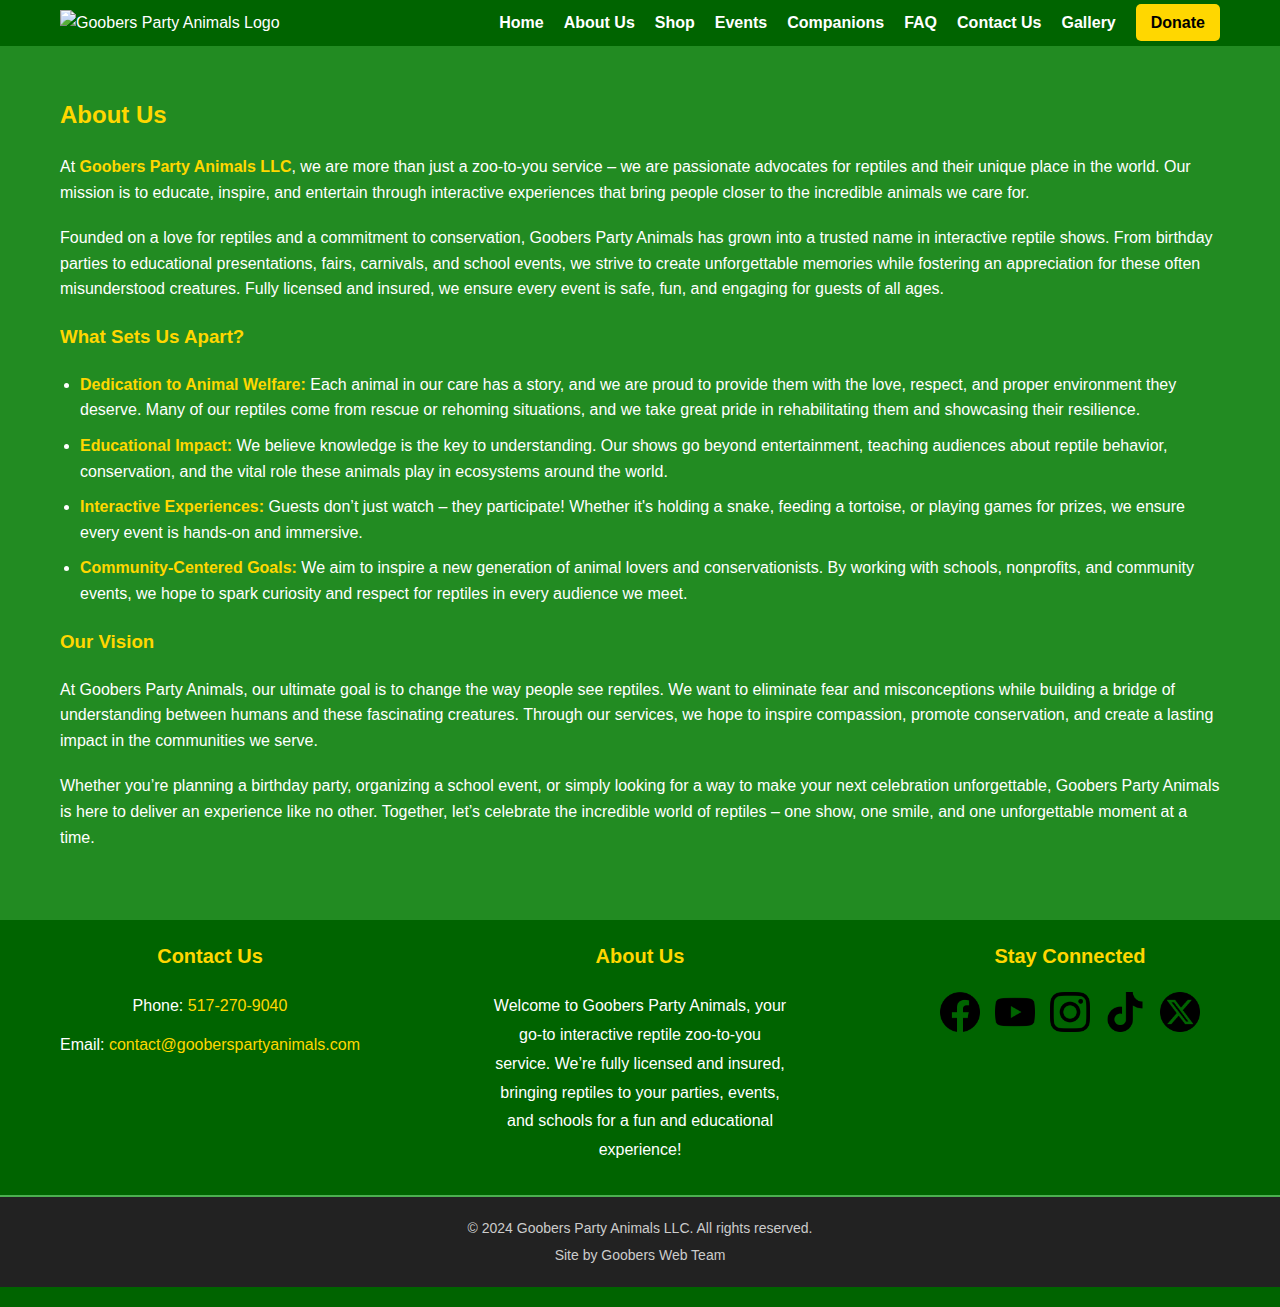
==== commit dba2b38d: "removed what was breaking the dropdown menu" ====
--- a/about.html
+++ b/about.html
@@ -29,7 +29,7 @@
     </nav>
     <!-- Mobile Navigation -->
 	  <nav id="navigation" class="navigation">
-		<button class="menu-button" onclick="toggleMenu()">☰ Menu</button>
+		<button class="menu-button">☰ Menu</button>
 		<ul id="menu" class="menu">
 		  <li class="menu-item">
 			<a href="index.html">Home</a>
@@ -122,7 +122,7 @@
       <div class="footer-section">
         <h3>Stay Connected</h3>
         <div class="social-icons">
-          <a href="https://www.facebook.com/yourpage" target="_blank"><img src="assets/icons/facebook-icon.png" alt="Facebook"></a>
+          <a href="https://www.facebook.com/people/Goobers-Party-Animals-LLC/61563323652128/" target="_blank"><img src="assets/icons/facebook-icon.png" alt="Facebook"></a>
           <a href="https://www.youtube.com/yourpage" target="_blank"><img src="assets/icons/youtube-icon.png" alt="youtube"></a>
           <a href="https://www.instagram.com/yourpage" target="_blank"><img src="assets/icons/instagram-icon.png" alt="Instagram"></a>
           <a href="https://www.tiktok.com/@yourpage" target="_blank"><img src="assets/icons/tiktok-icon.png" alt="TikTok"></a>
--- a/assets/css/styles.css
+++ b/assets/css/styles.css
@@ -22,7 +22,7 @@
 }
 
 /* Header Styling */
-header {
+.header {
   background-color: #fff; /* White header for contrast */
   border-bottom: 2px solid #4CAF50; /* Green accent */
   padding: 10px 0;
@@ -232,17 +232,17 @@
 }
 
 /* Limit website width and center content */
-body {
+/*body {
   max-width: 1920px;
   margin: 0 auto;
   background-color: #228B22; /* Goobers green */
-  background-image: url('assets/images/jungle-background-8k.jpg'); /* Large background image */
-  background-size: cover;
+  /*background-image: url('assets/images/jungle-background-8k.jpg'); /* Large background image */
+  /*background-size: cover;
   background-repeat: no-repeat;
   background-attachment: fixed;
   color: #fff;
   line-height: 1.6;
-  overflow-x: hidden; /* Prevent horizontal scroll */
+  overflow-x: hidden; *//* Prevent horizontal scroll */
 
 /* Container for Centered Content */
 .container {
@@ -465,6 +465,9 @@
   .cta-button {
     font-size: 16px;
     padding: 12px 24px;
+  }
+  .swiper-pagination-bullet {
+  display: none;
   }
 }
 
@@ -1191,13 +1194,13 @@
 
 /* Packages Section */
 .packages-section {
-  background-color: #f9f9f9;
+  background-color: #228B22;
   padding: 50px 20px;
   text-align: center;
 }
 
 .packages-section h2 {
-  color: #4CAF50;
+  color: #FFD700;
   margin-bottom: 20px;
 }
 
@@ -1275,7 +1278,7 @@
 }
 
 .additional-info h3 {
-  color: #4CAF50;
+  color: #FFD700;
 }
 
 .additional-info ul {
@@ -1286,12 +1289,12 @@
 
 .additional-info .note {
   font-size: 14px;
-  color: #888;
+  color: #121111;
   margin-bottom: 10px;
 }
 
 .additional-info a {
-  color: #4CAF50;
+  color: #FFD700;
   text-decoration: none;
 }
 
